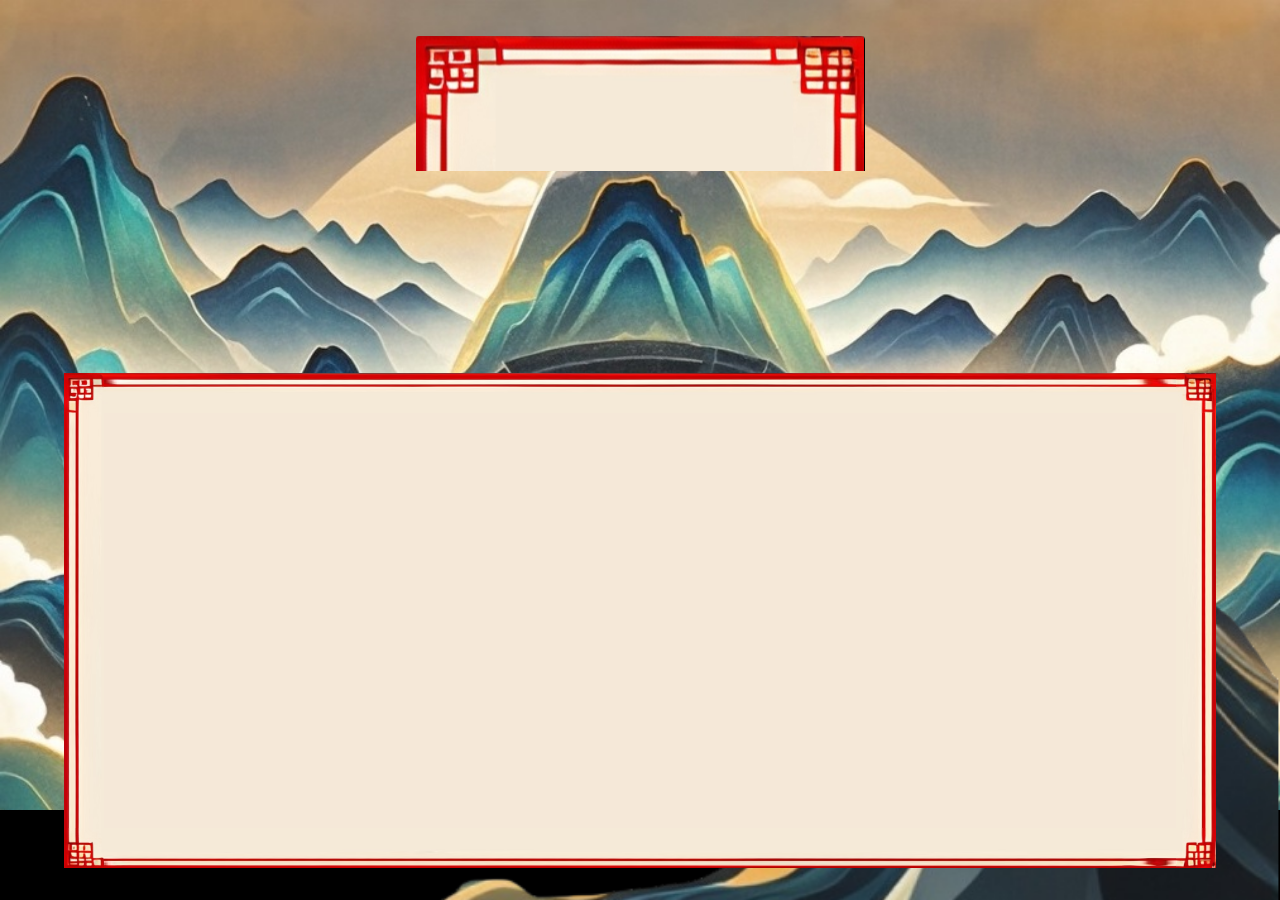
==== index-form.html @ 6ceffb96 "feat:h5 starter" ====
<!DOCTYPE html>
<html lang="en">

<head>
  <meta charset="UTF-8" />
  <meta name="viewport" content="width=device-width, initial-scale=1.0" />
  <title>Document</title>
  <link href="util.css" rel="stylesheet" />
  <style>
    body {
      background-color: black;
      padding: 0;
      margin: 0;
    }

    .page-bg {
      background-image: url("assets2/header-bg.jpeg");
      margin: 0;
      padding: 0;
      height: 90vh;
      background-size: 100% auto;
      background-repeat: no-repeat;
      pointer-events: none;
      position: absolute;
      top: 0;
      left: 0;
      width: 100%
    }

    .page-bottom-bg {
      position: absolute;
      width: 100%;
      height: auto;
      height: 40vh;
      bottom: 0;
      background-image: url("assets2/bottom-bg.png");
      background-size: 100% auto;
      background-repeat: no-repeat;
      pointer-events: none;
    }



    .item-container {
      position: absolute;
      scale:0.5;
      bottom: 20px;
      height: 30vh;
      width: 100%;
      position: fixed;
      top: -2rem;
      z-index: 100;
      overflow: hidden;
    }

    .item-container span {
      width: 70vw;
      height:47vw;
      background-image: url(assets2/item-bg.jpeg);
      background-size: 100%;
      /* margin: auto 15vw; */
      line-height: 100%;
      font-size: 2rem;
      font-weight: 500;
      border-radius: 0.5rem;
      box-shadow: 2px 1px 1px black;
      flex: 0 0 auto;
      cursor: pointer;
      display: FLEX;
      align-items: center;
      justify-content: center;
      transform: translateX(15vw);
    }


    .item-wrapper {
      display: flex;
      gap:30vw;
      transition: transform 0.3s ease;
    }

    .form-container{
      box-sizing: border-box;
      width:90vw;
      height:55vh;
      transform:translateX(5vw);
      position: absolute;
      bottom:2rem;
      margin:auto;
      /* border-image: url(assets2/item-bg.jpeg) 20% 20% 20% 20%; */
      background-color:rgb(245,232,216);
      border: 2.5em double;
      border-image: url(assets2/item-bg.jpeg) 111;

    }

  </style>
</head>

<body>
  <div class="root">

    <div class="page-bg"></div>
    <div class="page-bottom-bg"></div>
    <div class="item-container" id="itemContainer">
      <div class="item-wrapper">
        <span class="file-word">八字精算</span>
        <span class="file-word">紫薇排盘</span>
        <span class="file-word">未来运势</span>
        <span class="file-word">婚姻测算</span>
        <span class="file-word">正缘画像</span>
        <span class="file-word">六 爻</span>
        <span class="file-word">手相分析</span>
        <span class="file-word">面相分析</span>
        <span class="file-word">灵 签</span>
        <span class="file-word">指纹占卜</span>
      </div>
    </div>
      <div class="form-container">
    </div>
  </div>
  </div>
  <script>
    document.addEventListener('DOMContentLoaded', function () {
      const container = document.getElementById('itemContainer');
      const wrapper = container.querySelector('.item-wrapper');
      const items = wrapper.querySelectorAll('.file-word');
      let currentIndex = 0;

      function showItem(index) {
        wrapper.style.transform = `translateX(-${index * 100}vw)`;
        currentIndex = index;
      }

      items.forEach((item, index) => {
        item.addEventListener('click', () => {
          showItem(index);
        });
      });

      // 添加触摸滑动功能
      let startX, moveX;
      container.addEventListener('touchstart', (e) => {
        startX = e.touches[0].clientX;
      });

      container.addEventListener('touchmove', (e) => {
        moveX = e.touches[0].clientX;
      });

      container.addEventListener('touchend', () => {
        const diff = startX - moveX;
        if (Math.abs(diff) > 50) { // 滑动距离超过50px才触发
          if (diff > 0 && currentIndex < items.length - 1) {
            showItem((currentIndex + 1) %9);
          } else if (diff < 0 && currentIndex > 0) {
            showItem((currentIndex - 1)%9);
          }
        }
      });
    });
  </script>
</body>

</html>
---- util.css ----
/* 容器属性类 */
.flex {
    display: flex;
}
.flex-row {
    flex-direction: row;
}
.flex-col {
    flex-direction: column;
}
.flex-wrap {
    flex-wrap: wrap;
}
.flex-nowrap {
    flex-wrap: nowrap;
}
.flex-center {
    justify-content: center;
    align-items: center;
}

/* 项目属性类 */
.flex-grow-1 {
    flex-grow: 1;
}
.flex-shrink-0 {
    flex-shrink: 0;
}
.flex-basis-50 {
    flex-basis: 50%;
}
.align-self-start {
    align-self: flex-start;
}
.align-self-end {
    align-self: flex-end;
}
.align-self-center {
    align-self: center;
}
/* 字体和文本相关 */
.text-12px {
    font-size: 12px;
}
.text-14px {
    font-size: 14px;
}
.text-16px {
    font-size: 16px;
}
.text-bold {
    font-weight: bold;
}
.text-italic {
    font-style: italic;
}
.text-underline {
    text-decoration: underline;
}
.text-left {
    text-align: left;
}
.text-right {
    text-align: right;
}
.text-center {
    text-align: center;
}
.pd-h-20{
    padding:0 20px;
}
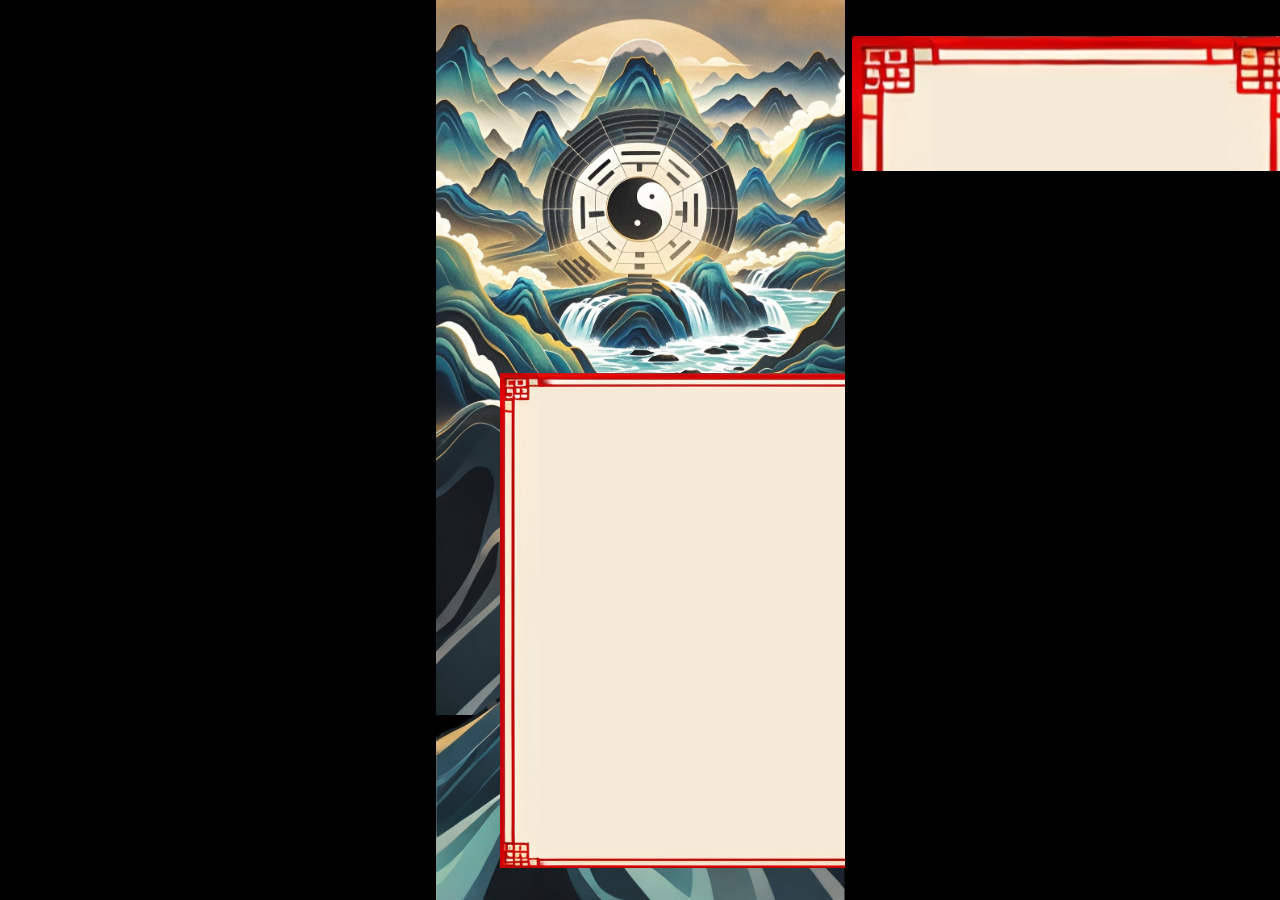
==== commit c776554c: "feat:desktop" ====
--- a/index-form.html
+++ b/index-form.html
@@ -81,6 +81,7 @@
 
     .form-container{
       box-sizing: border-box;
+      overflow: auto;
       width:90vw;
       height:55vh;
       transform:translateX(5vw);
@@ -117,6 +118,7 @@
       </div>
     </div>
       <div class="form-container">
+        <div style="height:200vh"></div>
     </div>
   </div>
   </div>
--- a/util.css
+++ b/util.css
@@ -1,19 +1,103 @@
+body {
+    background-color: black;
+    padding: 0;
+    margin: 0;
+}
+
+.root {
+    max-width: 409px;
+    height: 100vh;
+    margin: auto;
+    position: relative;
+    overflow: hidden;
+}
+
+.page-bg {
+    background-image: url("assets2/header-bg.jpeg");
+    margin: 0;
+    padding: 0;
+    height: 90vh;
+    background-size: 100% auto;
+    background-repeat: no-repeat;
+    pointer-events: none;
+    position: absolute;
+    top: 0;
+    left: 0;
+    width: 100%;
+}
+
+.page-bottom-bg {
+    position: absolute;
+    width: 100%;
+    height: auto;
+    height: 40vh;
+    bottom: 0;
+    background-image: url("assets2/bottom-bg.png");
+    background-size: 100% auto;
+    background-repeat: no-repeat;
+    pointer-events: none;
+}
+
+
+
+.item-container {
+    position: absolute;
+    bottom: 20px;
+    height: 30vh;
+    width: 100%;
+    position: fixed;
+    bottom: 2rem;
+    z-index: 100;
+    overflow: hidden;
+}
+
+.item-container span {
+    width: min(70vw,286.3px);
+    height: min(47vw,192.23px);
+    background-image: url(assets2/item-bg.jpeg);
+    background-size: 100%;
+    /* margin: auto 15vw; */
+    line-height: 100%;
+    font-size: 2rem;
+    font-weight: 500;
+    border-radius: 0.5rem;
+    box-shadow: 2px 1px 1px black;
+    flex: 0 0 auto;
+    cursor: pointer;
+    display: FLEX;
+    align-items: center;
+    justify-content: center;
+    transform: translateX(min(15vw,61.35px));
+}
+
+
+.item-wrapper {
+    display: flex;
+    gap: min(30vw,122.7px);
+    transition: transform 0.3s ease;
+}
+
 /* 容器属性类 */
 .flex {
     display: flex;
 }
+
 .flex-row {
     flex-direction: row;
 }
+
 .flex-col {
     flex-direction: column;
 }
+
 .flex-wrap {
     flex-wrap: wrap;
 }
+
 .flex-nowrap {
     flex-wrap: nowrap;
 }
+
 .flex-center {
     justify-content: center;
     align-items: center;
@@ -23,49 +107,65 @@
 .flex-grow-1 {
     flex-grow: 1;
 }
+
 .flex-shrink-0 {
     flex-shrink: 0;
 }
+
 .flex-basis-50 {
     flex-basis: 50%;
 }
+
 .align-self-start {
     align-self: flex-start;
 }
+
 .align-self-end {
     align-self: flex-end;
 }
+
 .align-self-center {
     align-self: center;
 }
+
 /* 字体和文本相关 */
 .text-12px {
     font-size: 12px;
 }
+
 .text-14px {
     font-size: 14px;
 }
+
 .text-16px {
     font-size: 16px;
 }
+
 .text-bold {
     font-weight: bold;
 }
+
 .text-italic {
     font-style: italic;
 }
+
 .text-underline {
     text-decoration: underline;
 }
+
 .text-left {
     text-align: left;
 }
+
 .text-right {
     text-align: right;
 }
+
 .text-center {
     text-align: center;
 }
-.pd-h-20{
-    padding:0 20px;
-}+
+.pd-h-20 {
+    padding: 0 20px;
+}
+
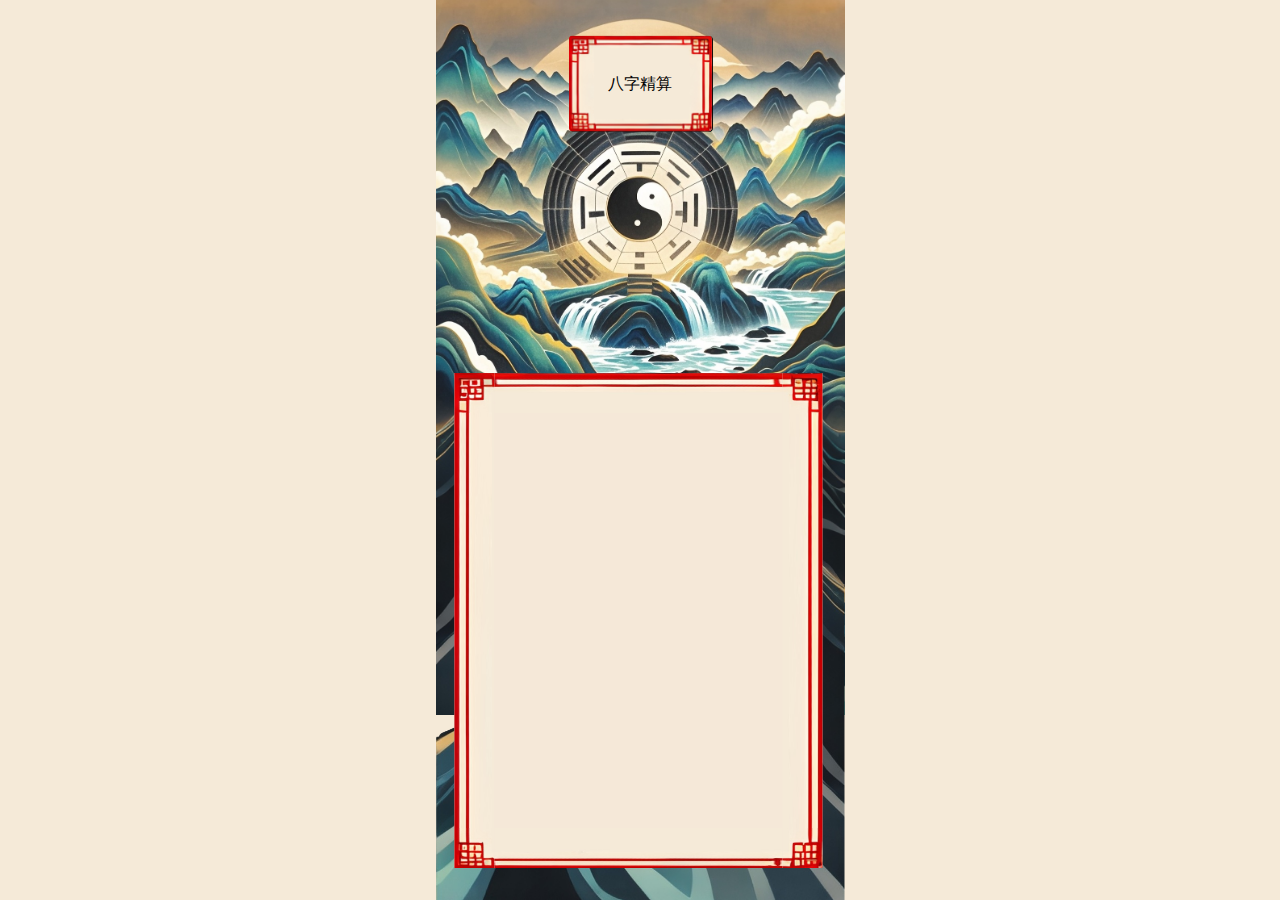
==== commit 7718c42c: "feat:style" ====
--- a/index-form.html
+++ b/index-form.html
@@ -7,73 +7,16 @@
   <title>Document</title>
   <link href="util.css" rel="stylesheet" />
   <style>
-    body {
-      background-color: black;
-      padding: 0;
-      margin: 0;
-    }
-
-    .page-bg {
-      background-image: url("assets2/header-bg.jpeg");
-      margin: 0;
-      padding: 0;
-      height: 90vh;
-      background-size: 100% auto;
-      background-repeat: no-repeat;
-      pointer-events: none;
-      position: absolute;
-      top: 0;
-      left: 0;
-      width: 100%
-    }
-
-    .page-bottom-bg {
-      position: absolute;
-      width: 100%;
-      height: auto;
-      height: 40vh;
-      bottom: 0;
-      background-image: url("assets2/bottom-bg.png");
-      background-size: 100% auto;
-      background-repeat: no-repeat;
-      pointer-events: none;
-    }
-
-
-
-    .item-container {
+     .item-container {
       position: absolute;
       scale:0.5;
-      bottom: 20px;
       height: 30vh;
       width: 100%;
-      position: fixed;
       top: -2rem;
       z-index: 100;
       overflow: hidden;
     }
-
-    .item-container span {
-      width: 70vw;
-      height:47vw;
-      background-image: url(assets2/item-bg.jpeg);
-      background-size: 100%;
-      /* margin: auto 15vw; */
-      line-height: 100%;
-      font-size: 2rem;
-      font-weight: 500;
-      border-radius: 0.5rem;
-      box-shadow: 2px 1px 1px black;
-      flex: 0 0 auto;
-      cursor: pointer;
-      display: FLEX;
-      align-items: center;
-      justify-content: center;
-      transform: translateX(15vw);
-    }
-
-
-    .item-wrapper {
+       .item-wrapper {
       display: flex;
       gap:30vw;
       transition: transform 0.3s ease;
@@ -82,9 +25,9 @@
     .form-container{
       box-sizing: border-box;
       overflow: auto;
-      width:90vw;
+      width:90%;
       height:55vh;
-      transform:translateX(5vw);
+      transform:translateX(5%);
       position: absolute;
       bottom:2rem;
       margin:auto;
@@ -122,46 +65,7 @@
     </div>
   </div>
   </div>
-  <script>
-    document.addEventListener('DOMContentLoaded', function () {
-      const container = document.getElementById('itemContainer');
-      const wrapper = container.querySelector('.item-wrapper');
-      const items = wrapper.querySelectorAll('.file-word');
-      let currentIndex = 0;
-
-      function showItem(index) {
-        wrapper.style.transform = `translateX(-${index * 100}vw)`;
-        currentIndex = index;
-      }
-
-      items.forEach((item, index) => {
-        item.addEventListener('click', () => {
-          showItem(index);
-        });
-      });
-
-      // 添加触摸滑动功能
-      let startX, moveX;
-      container.addEventListener('touchstart', (e) => {
-        startX = e.touches[0].clientX;
-      });
-
-      container.addEventListener('touchmove', (e) => {
-        moveX = e.touches[0].clientX;
-      });
-
-      container.addEventListener('touchend', () => {
-        const diff = startX - moveX;
-        if (Math.abs(diff) > 50) { // 滑动距离超过50px才触发
-          if (diff > 0 && currentIndex < items.length - 1) {
-            showItem((currentIndex + 1) %9);
-          } else if (diff < 0 && currentIndex > 0) {
-            showItem((currentIndex - 1)%9);
-          }
-        }
-      });
-    });
-  </script>
+ 
 </body>
 
 </html>--- a/util.css
+++ b/util.css
@@ -1,5 +1,5 @@
 body {
-    background-color: black;
+    background-color: #f5ead8;
     padding: 0;
     margin: 0;
 }
@@ -41,11 +41,10 @@
 
 
 .item-container {
-    position: absolute;
     bottom: 20px;
     height: 30vh;
     width: 100%;
-    position: fixed;
+    position: absolute;
     bottom: 2rem;
     z-index: 100;
     overflow: hidden;
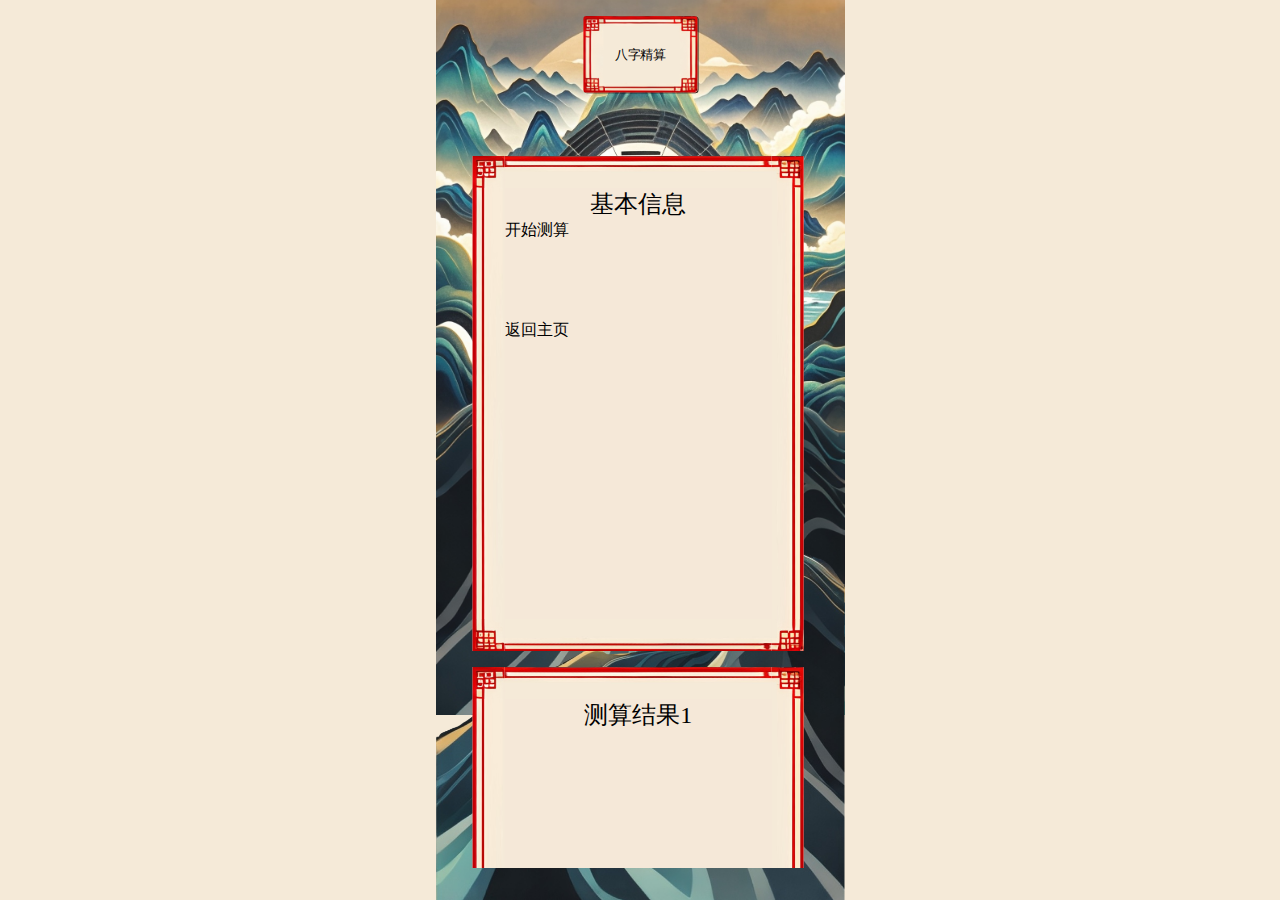
==== commit 4a3e58bd: "feat:btn" ====
--- a/index-form.html
+++ b/index-form.html
@@ -7,37 +7,21 @@
   <title>Document</title>
   <link href="util.css" rel="stylesheet" />
   <style>
-     .item-container {
+    .item-container {
       position: absolute;
-      scale:0.5;
+      scale: 0.4;
       height: 30vh;
       width: 100%;
-      top: -2rem;
+      top: calc(1rem - 9vh);
       z-index: 100;
       overflow: hidden;
     }
-       .item-wrapper {
+
+    .item-wrapper {
       display: flex;
-      gap:30vw;
+      gap: 30vw;
       transition: transform 0.3s ease;
     }
-
-    .form-container{
-      box-sizing: border-box;
-      overflow: auto;
-      width:90%;
-      height:55vh;
-      transform:translateX(5%);
-      position: absolute;
-      bottom:2rem;
-      margin:auto;
-      /* border-image: url(assets2/item-bg.jpeg) 20% 20% 20% 20%; */
-      background-color:rgb(245,232,216);
-      border: 2.5em double;
-      border-image: url(assets2/item-bg.jpeg) 111;
-
-    }
-
   </style>
 </head>
 
@@ -60,12 +44,29 @@
         <span class="file-word">指纹占卜</span>
       </div>
     </div>
+    <div class="blocks-container">
       <div class="form-container">
-        <div style="height:200vh"></div>
+        <div style="height:50vh">
+          <div class="form-title">基本信息</div>
+          <div class="form-btn">开始测算</div>
+          <div class="form-btn">返回主页</div>
+          <img src="assets2/btn.png"/>
+        </div>
+      </div>
+      <div class="form-container">
+        <div style="height:50vh">
+          <div class="form-title">测算结果1</div>
+        </div>
+      </div>
+      <div class="form-container">
+        <div style="height:70vh">
+          <div class="form-title">测算结果1</div>
+        </div>
+      </div>
     </div>
   </div>
   </div>
- 
+
 </body>
 
 </html>--- a/util.css
+++ b/util.css
@@ -51,8 +51,8 @@
 }
 
 .item-container span {
-    width: min(70vw,286.3px);
-    height: min(47vw,192.23px);
+    width: min(70vw, 286.3px);
+    height: min(47vw, 192.23px);
     background-image: url(assets2/item-bg.jpeg);
     background-size: 100%;
     /* margin: auto 15vw; */
@@ -66,14 +66,49 @@
     display: FLEX;
     align-items: center;
     justify-content: center;
-    transform: translateX(min(15vw,61.35px));
+    transform: translateX(min(15vw, 61.35px));
 }
 
 
 .item-wrapper {
     display: flex;
-    gap: min(30vw,122.7px);
+    gap: min(30vw, 122.7px);
     transition: transform 0.3s ease;
+}
+
+.blocks-container {
+    position: absolute;
+    width:90%;
+    margin: auto;
+    top: calc(2rem + 12vh);
+    left:5%;
+    height: calc(88vh - 4rem);
+    overflow: auto;
+}
+
+.form-container {
+    box-sizing: border-box;
+    margin: 1rem 0;
+    overflow: hidden;
+    width: 90%;
+    height: 55vh;
+    transform: translateX(5%);
+    /* border-image: url(assets2/item-bg.jpeg) 20% 20% 20% 20%; */
+    background-color: rgb(245, 232, 216);
+    border: 2rem double;
+    border-image: url(assets2/item-bg.jpeg) 111;
+}
+.form-title{
+    font-weight: 500;
+    font-size: 1.5rem;
+    text-align: center;
+}
+.form-btn{
+    /* border: 2rem double;
+    border-image: url(assets2/btn.png) 111; */
+    background: url(assets2/btn.webp);
+    width:100%;
+    height:100px;
 }
 
 /* 容器属性类 */
@@ -166,5 +201,4 @@
 
 .pd-h-20 {
     padding: 0 20px;
-}
-
+}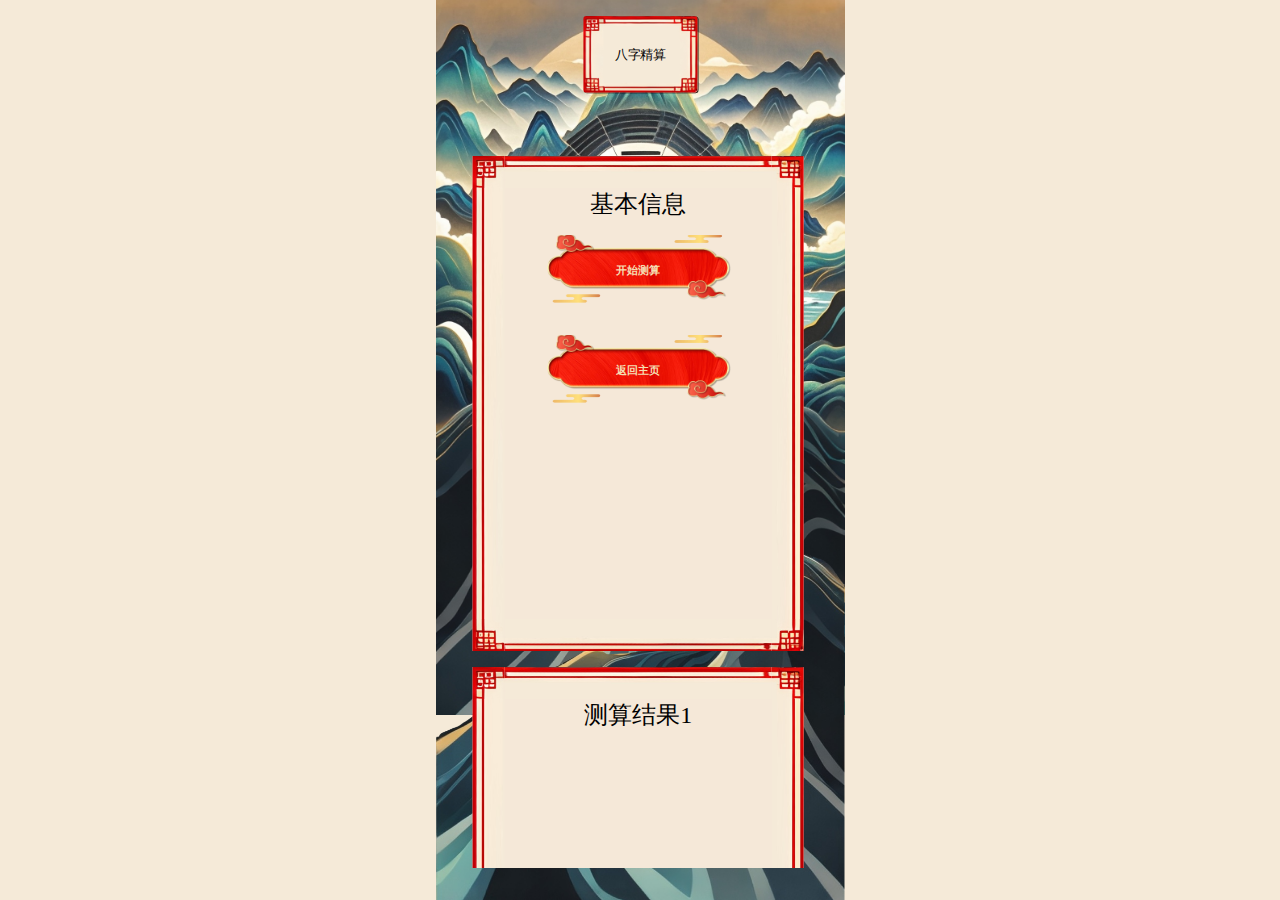
==== commit 91c4cafc: "feat:radio" ====
--- a/index-form.html
+++ b/index-form.html
@@ -50,7 +50,13 @@
           <div class="form-title">基本信息</div>
           <div class="form-btn">开始测算</div>
           <div class="form-btn">返回主页</div>
-          <img src="assets2/btn.png"/>
+          <img src="assets2/btn.png" />
+          <form>
+            <input type="radio" id="html" name="gender" value="man">
+            <label for="man">男</label>
+            <input type="radio" id="css" name="gender" value="woman">
+            <label for="woman">女</label>
+          </form>
         </div>
       </div>
       <div class="form-container">
--- a/util.css
+++ b/util.css
@@ -107,8 +107,20 @@
     /* border: 2rem double;
     border-image: url(assets2/btn.png) 111; */
     background: url(assets2/btn.webp);
-    width:100%;
-    height:100px;
+    scale: 0.7;
+    width: 100%;
+    height: 100px;
+    line-height: 100px;
+    text-align: center;
+    color: wheat;
+    font-weight: 700;
+    background-size: cover;
+    background-position: center;
+}
+.form-radio-row{
+    
+
+
 }
 
 /* 容器属性类 */
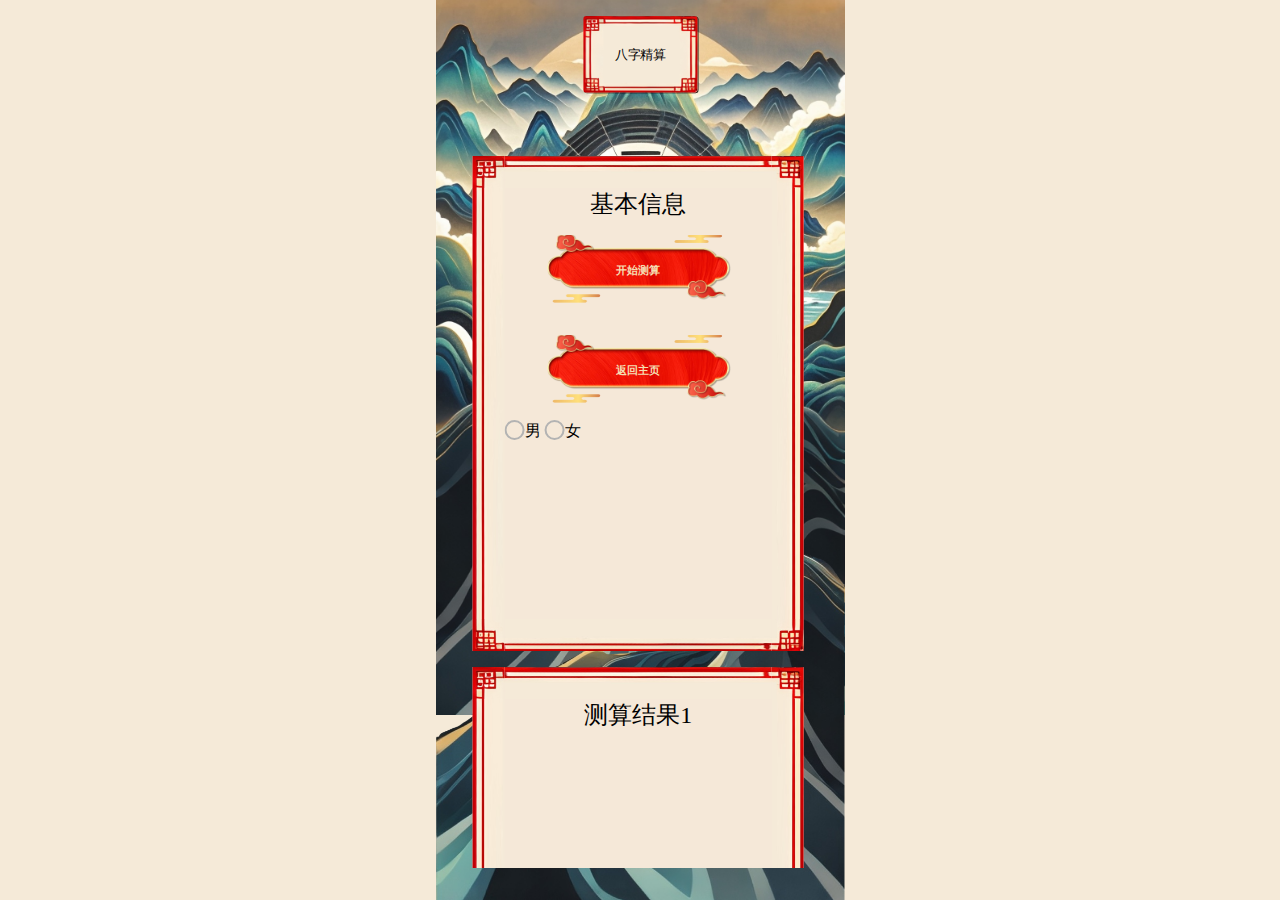
==== commit afa525c8: "feat:raido style" ====
--- a/index-form.html
+++ b/index-form.html
@@ -50,11 +50,20 @@
           <div class="form-title">基本信息</div>
           <div class="form-btn">开始测算</div>
           <div class="form-btn">返回主页</div>
-          <img src="assets2/btn.png" />
           <form>
-            <input type="radio" id="html" name="gender" value="man">
+            <div class="radio-wrapper">
+              <input type="radio" id="html" name="gender" value="man">
+              <div class="fake-radio">
+                <div class="checked-marker"></div>
+              </div>
+            </div>
             <label for="man">男</label>
-            <input type="radio" id="css" name="gender" value="woman">
+            <div class="radio-wrapper">
+              <input type="radio" id="css" name="gender" value="woman">
+              <div class="fake-radio">
+                <div class="checked-marker"></div>
+              </div>
+            </div>
             <label for="woman">女</label>
           </form>
         </div>
--- a/util.css
+++ b/util.css
@@ -69,6 +69,57 @@
     transform: translateX(min(15vw, 61.35px));
 }
 
+.radio-wrapper {
+    position: relative;
+    display: inline-block;
+    width: 1rem;
+    height: 1rem;
+
+}
+
+.radio-wrapper input {
+    position: absolute;
+    top: 0;
+    left: 0;
+    display: inline-block;
+    width: 100%;
+    height: 100%;
+    cursor: pointer;
+    opacity: 0;
+}
+
+input:focus+.fake-radio {
+    border-color: lightpink;
+}
+
+input:checked+.fake-radio {
+    border-color: crimson;
+
+}
+
+input:checked+.fake-radio .checked-marker {
+    transform: scale(0.6);
+}
+
+.fake-radio {
+    width: 100%;
+    height: 100%;
+    border: 2px solid hsl(0, 0%, 70%);
+    border-radius: 50%;
+    transition: border-color 0.4s;
+
+
+}
+
+.checked-marker {
+    background-color: crimson;
+    width: 100%;
+    height: 100%;
+    border-radius: 50%;
+    transform: scale(0);
+    transition: transform 0.4s;
+}
+
 
 .item-wrapper {
     display: flex;
@@ -78,10 +129,10 @@
 
 .blocks-container {
     position: absolute;
-    width:90%;
+    width: 90%;
     margin: auto;
     top: calc(2rem + 12vh);
-    left:5%;
+    left: 5%;
     height: calc(88vh - 4rem);
     overflow: auto;
 }
@@ -98,12 +149,14 @@
     border: 2rem double;
     border-image: url(assets2/item-bg.jpeg) 111;
 }
-.form-title{
+
+.form-title {
     font-weight: 500;
     font-size: 1.5rem;
     text-align: center;
 }
-.form-btn{
+
+.form-btn {
     /* border: 2rem double;
     border-image: url(assets2/btn.png) 111; */
     background: url(assets2/btn.webp);
@@ -117,11 +170,8 @@
     background-size: cover;
     background-position: center;
 }
-.form-radio-row{
-    
-
-
-}
+
+.form-radio-row {}
 
 /* 容器属性类 */
 .flex {
